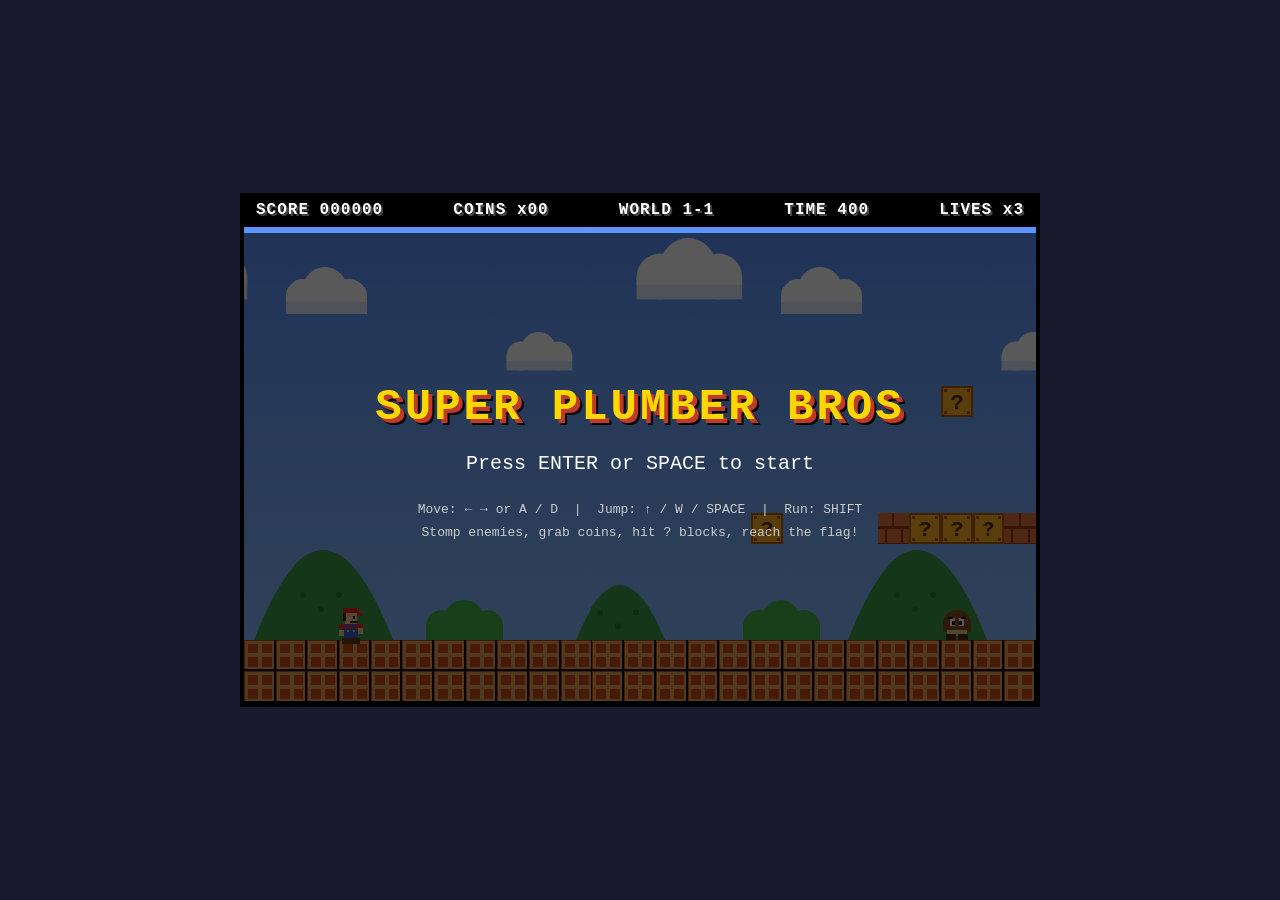
==== mario/index.html @ 36386745 "Add Super Plumber Bros web game and GitHub Pages deploy mario/ is a Mario-style platformer in plain " ====
<!DOCTYPE html>
<html lang="en">
<head>
  <meta charset="UTF-8" />
  <meta name="viewport" content="width=device-width, initial-scale=1.0" />
  <title>Super Plumber Bros</title>
  <link rel="stylesheet" href="style.css" />
</head>
<body>
  <div id="game-container">
    <div id="hud">
      <span id="hud-score">SCORE 000000</span>
      <span id="hud-coins">COINS x00</span>
      <span id="hud-world">WORLD 1-1</span>
      <span id="hud-time">TIME 400</span>
      <span id="hud-lives">LIVES x3</span>
    </div>
    <canvas id="game" width="800" height="480"></canvas>
    <div id="overlay">
      <h1 id="overlay-title">SUPER PLUMBER BROS</h1>
      <p id="overlay-text">Press ENTER or SPACE to start</p>
      <p class="controls">
        Move: &larr; &rarr; or A / D &nbsp;|&nbsp; Jump: &uarr; / W / SPACE &nbsp;|&nbsp; Run: SHIFT<br />
        Stomp enemies, grab coins, hit ? blocks, reach the flag!
      </p>
    </div>
  </div>
  <script src="game.js"></script>
</body>
</html>
---- mario/style.css ----
* {
  box-sizing: border-box;
  margin: 0;
  padding: 0;
}

body {
  background: #1a1a2e;
  color: #fff;
  font-family: "Courier New", Courier, monospace;
  display: flex;
  align-items: center;
  justify-content: center;
  min-height: 100vh;
  user-select: none;
}

#game-container {
  position: relative;
  width: 800px;
  max-width: 100%;
}

#hud {
  display: flex;
  justify-content: space-between;
  padding: 8px 16px;
  background: #000;
  font-size: 16px;
  font-weight: bold;
  letter-spacing: 1px;
  color: #fff;
  text-shadow: 2px 2px 0 #444;
}

canvas {
  display: block;
  width: 100%;
  background: #5c94fc;
  image-rendering: pixelated;
  image-rendering: crisp-edges;
  border: 4px solid #000;
  border-top: none;
}

#overlay {
  position: absolute;
  top: 40px;
  left: 0;
  right: 0;
  bottom: 0;
  display: flex;
  flex-direction: column;
  align-items: center;
  justify-content: center;
  background: rgba(0, 0, 0, 0.65);
  text-align: center;
  padding: 20px;
}

#overlay.hidden {
  display: none;
}

#overlay h1 {
  font-size: 44px;
  color: #ffd700;
  text-shadow: 4px 4px 0 #c0392b, 6px 6px 0 #000;
  margin-bottom: 20px;
  letter-spacing: 3px;
}

#overlay p {
  font-size: 20px;
  margin-bottom: 14px;
  animation: blink 1.2s steps(2, start) infinite;
}

#overlay p.controls {
  font-size: 13px;
  line-height: 1.7;
  color: #ccc;
  animation: none;
  margin-top: 10px;
}

@keyframes blink {
  to {
    visibility: hidden;
  }
}
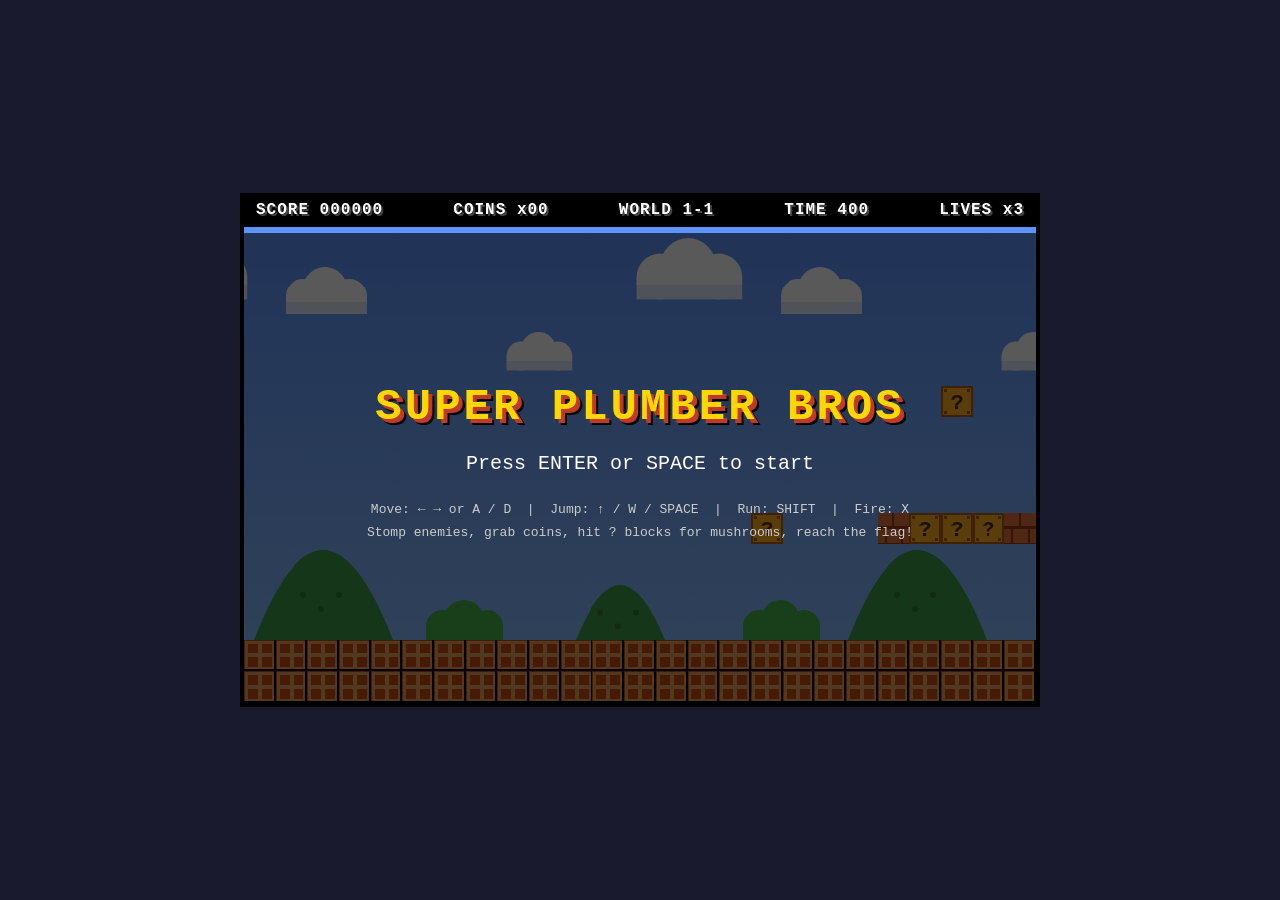
==== commit a89b5270: "Add fire mushroom power with straight fireballs Question blocks now release a mushroom every time: h" ====
--- a/mario/index.html
+++ b/mario/index.html
@@ -2,7 +2,11 @@
 <html lang="en">
 <head>
   <meta charset="UTF-8" />
-  <meta name="viewport" content="width=device-width, initial-scale=1.0" />
+  <meta name="viewport" content="width=device-width, initial-scale=1.0, maximum-scale=1.0, user-scalable=no, viewport-fit=cover" />
+  <meta name="mobile-web-app-capable" content="yes" />
+  <meta name="apple-mobile-web-app-capable" content="yes" />
+  <meta name="apple-mobile-web-app-status-bar-style" content="black" />
+  <meta name="theme-color" content="#1a1a2e" />
   <title>Super Plumber Bros</title>
   <link rel="stylesheet" href="style.css" />
 </head>
@@ -20,11 +24,23 @@
       <h1 id="overlay-title">SUPER PLUMBER BROS</h1>
       <p id="overlay-text">Press ENTER or SPACE to start</p>
       <p class="controls">
-        Move: &larr; &rarr; or A / D &nbsp;|&nbsp; Jump: &uarr; / W / SPACE &nbsp;|&nbsp; Run: SHIFT<br />
-        Stomp enemies, grab coins, hit ? blocks, reach the flag!
+        Move: &larr; &rarr; or A / D &nbsp;|&nbsp; Jump: &uarr; / W / SPACE &nbsp;|&nbsp; Run: SHIFT &nbsp;|&nbsp; Fire: X<br />
+        Stomp enemies, grab coins, hit ? blocks for mushrooms, reach the flag!
       </p>
     </div>
   </div>
+  <!-- On-screen controls, shown only on touch devices -->
+  <div id="touch" aria-hidden="true">
+    <div class="pad">
+      <button type="button" data-key="ArrowLeft" aria-label="Move left">&#9664;</button>
+      <button type="button" data-key="ArrowRight" aria-label="Move right">&#9654;</button>
+    </div>
+    <div class="actions">
+      <button type="button" data-key="ShiftLeft" class="run" aria-label="Run">RUN</button>
+      <button type="button" data-key="Space" class="jump" aria-label="Jump">JUMP</button>
+    </div>
+  </div>
+  <button type="button" id="fullscreen" aria-label="Full screen" title="Full screen">&#x26F6;</button>
   <script src="game.js"></script>
 </body>
 </html>
--- a/mario/style.css
+++ b/mario/style.css
@@ -89,3 +89,123 @@
     visibility: hidden;
   }
 }
+
+/* ---- Touch controls (phones and tablets) ---------------------------------- */
+
+html, body {
+  overscroll-behavior: none;
+  -webkit-text-size-adjust: 100%;
+}
+
+#touch {
+  display: none;
+  position: fixed;
+  left: 0;
+  right: 0;
+  bottom: 0;
+  justify-content: space-between;
+  align-items: flex-end;
+  padding: 12px 18px calc(14px + env(safe-area-inset-bottom, 0px));
+  pointer-events: none;
+  z-index: 20;
+}
+
+#touch .pad,
+#touch .actions {
+  display: flex;
+  gap: 14px;
+  align-items: flex-end;
+}
+
+#touch button {
+  pointer-events: auto;
+  width: 74px;
+  height: 74px;
+  border-radius: 50%;
+  border: 3px solid rgba(255, 255, 255, 0.55);
+  background: rgba(255, 255, 255, 0.16);
+  color: #fff;
+  font: bold 15px "Courier New", Courier, monospace;
+  letter-spacing: 1px;
+  text-shadow: 1px 1px 0 #000;
+  touch-action: none;
+  user-select: none;
+  -webkit-user-select: none;
+  -webkit-touch-callout: none;
+  -webkit-tap-highlight-color: transparent;
+  cursor: pointer;
+}
+
+#touch button.jump {
+  width: 90px;
+  height: 90px;
+  background: rgba(229, 37, 33, 0.35);
+  border-color: rgba(255, 120, 110, 0.8);
+}
+
+#touch button.run {
+  background: rgba(42, 95, 208, 0.35);
+  border-color: rgba(120, 160, 255, 0.8);
+}
+
+#touch button.active {
+  background: rgba(255, 255, 255, 0.5);
+  transform: scale(0.94);
+}
+
+#fullscreen {
+  display: none;
+  position: fixed;
+  top: calc(8px + env(safe-area-inset-top, 0px));
+  right: calc(8px + env(safe-area-inset-right, 0px));
+  width: 40px;
+  height: 40px;
+  border-radius: 8px;
+  border: 2px solid rgba(255, 255, 255, 0.5);
+  background: rgba(0, 0, 0, 0.45);
+  color: #fff;
+  font-size: 20px;
+  z-index: 21;
+  cursor: pointer;
+  -webkit-tap-highlight-color: transparent;
+}
+
+/* Show the controls when the device has no hover / a coarse pointer, or once a
+   touch has actually been detected (body.touch is set by game.js). */
+@media (hover: none) and (pointer: coarse) {
+  #touch { display: flex; }
+  #fullscreen { display: block; }
+}
+body.touch #touch { display: flex; }
+body.touch #fullscreen { display: block; }
+body.touch:fullscreen #fullscreen { display: none; }
+
+/* Compact HUD and overlay on small screens */
+@media (max-width: 700px) {
+  #hud { font-size: 12px; padding: 5px 10px; }
+  #overlay { top: 28px; }
+  #overlay h1 { font-size: 26px; text-shadow: 2px 2px 0 #c0392b, 4px 4px 0 #000; }
+  #overlay p { font-size: 15px; }
+  #overlay p.controls { font-size: 11px; }
+}
+
+/* Stop the page from panning while playing on a touch screen */
+body.touch #game-container,
+body.touch canvas {
+  touch-action: none;
+}
+
+/* Keep each HUD item on one line on phones; drop the world label when cramped */
+#hud span {
+  white-space: nowrap;
+}
+@media (max-width: 520px) {
+  #hud { font-size: 10px; padding: 5px 8px; letter-spacing: 0; }
+  #hud-world { display: none; }
+}
+
+/* RUN turns into FIRE while the fire power is active */
+#touch button.fire {
+  background: rgba(255, 106, 0, 0.4);
+  border-color: rgba(255, 190, 90, 0.9);
+}
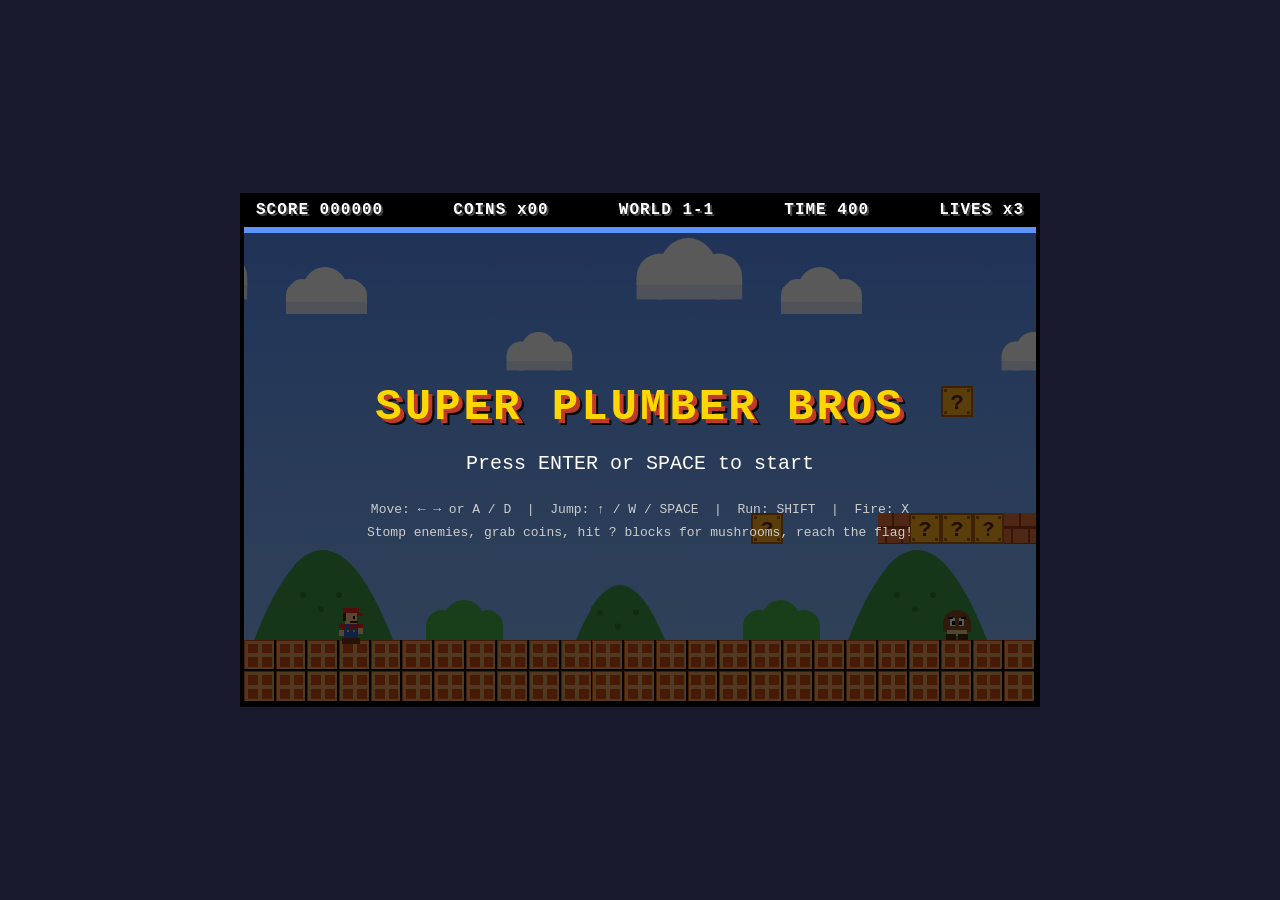
==== commit 9a943e87: "Cache-bust script and stylesheet on every deploy GitHub Pages caches files for 10 minutes, so player" ====
--- a/mario/index.html
+++ b/mario/index.html
@@ -8,7 +8,7 @@
   <meta name="apple-mobile-web-app-status-bar-style" content="black" />
   <meta name="theme-color" content="#1a1a2e" />
   <title>Super Plumber Bros</title>
-  <link rel="stylesheet" href="style.css" />
+  <link rel="stylesheet" href="style.css?v=dev" />
 </head>
 <body>
   <div id="game-container">
@@ -41,6 +41,6 @@
     </div>
   </div>
   <button type="button" id="fullscreen" aria-label="Full screen" title="Full screen">&#x26F6;</button>
-  <script src="game.js"></script>
+  <script src="game.js?v=dev"></script>
 </body>
 </html>
